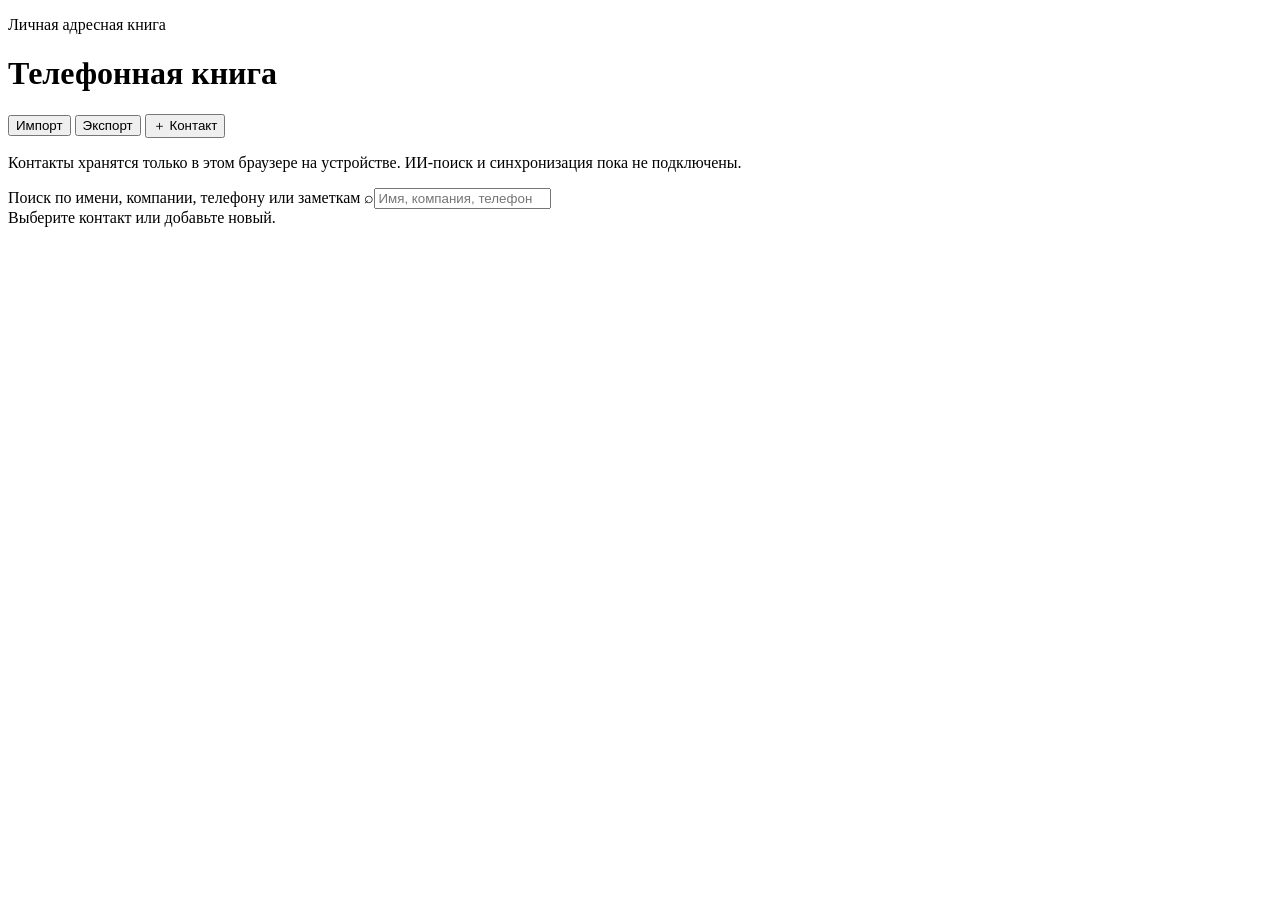
==== docs/index.html @ 7af8ae27 "Rename index.html to index.html" ====
<!doctype html>
<html lang="ru">
<head>
  <meta charset="utf-8">
  <meta name="viewport" content="width=device-width, initial-scale=1, viewport-fit=cover">
  <meta name="theme-color" content="#0b6e69">
  <meta name="description" content="Личная телефонная книга, работающая офлайн на этом устройстве.">
  <title>ИИ Телефонная книга</title>
  <link rel="manifest" href="./manifest.webmanifest">
  <link rel="icon" href="./icon.svg" type="image/svg+xml">
  <link rel="stylesheet" href="./styles.css">
  <script src="./app.js" defer></script>
</head>
<body>
  <header class="topbar">
    <div><p class="eyebrow">Личная адресная книга</p><h1>Телефонная книга</h1></div>
    <div class="toolbar">
      <button class="button secondary" id="installBtn" type="button" hidden>Установить</button>
      <button class="button secondary" id="importBtn" type="button">Импорт</button>
      <button class="button secondary" id="exportBtn" type="button">Экспорт</button>
      <button class="button primary" id="addBtn" type="button">＋ Контакт</button>
      <input id="fileInput" type="file" accept=".json,.csv,.txt" hidden>
    </div>
  </header>
  <main>
    <p class="notice" id="storageNotice">Контакты хранятся только в этом браузере на устройстве. ИИ-поиск и синхронизация пока не подключены.</p>
    <section class="searchbar" aria-label="Поиск по контактам">
      <label class="sr-only" for="search">Поиск по имени, компании, телефону или заметкам</label>
      <span aria-hidden="true">⌕</span><input id="search" type="search" placeholder="Имя, компания, телефон или заметка…" autocomplete="off">
      <span class="count" id="count" aria-live="polite"></span>
    </section>
    <div class="layout">
      <section class="contact-list" aria-label="Контакты"><div id="list"></div></section>
      <section class="detail" id="detail" aria-live="polite"><div class="empty">Выберите контакт или добавьте новый.</div></section>
    </div>
  </main>
  <dialog id="editor">
    <form id="contactForm" method="dialog">
      <div class="dialog-head"><h2 id="formTitle">Новый контакт</h2><button class="icon-button" value="cancel" aria-label="Закрыть">×</button></div>
      <input id="contactId" type="hidden">
      <label>Имя и фамилия<input id="name" name="name" maxlength="160" autocomplete="name"></label>
      <label>Компания<input id="company" name="company" maxlength="160" autocomplete="organization"></label>
      <label>Должность<input id="position" name="position" maxlength="160"></label>
      <label>Телефоны <span class="hint">по одному на строку</span><textarea id="phones" rows="2" maxlength="1000" autocomplete="tel"></textarea></label>
      <label>Электронная почта <span class="hint">по одному на строку</span><textarea id="emails" rows="2" maxlength="1000" autocomplete="email"></textarea></label>
      <div class="two-col"><label>Город<input id="city" maxlength="100" autocomplete="address-level2"></label><label>Страна<input id="country" maxlength="100" autocomplete="country-name"></label></div>
      <label>Ссылки <span class="hint">по одной на строку</span><textarea id="links" rows="2" maxlength="2000" placeholder="https://…"></textarea></label>
      <label>Теги <span class="hint">через запятую</span><input id="tags" maxlength="500"></label>
      <label>Заметки<textarea id="notes" rows="3" maxlength="4000"></textarea></label>
      <div class="dialog-actions"><button class="button secondary" value="cancel">Отмена</button><button class="button primary" id="saveBtn" value="save">Сохранить</button></div>
      <p class="form-error" id="formError" role="alert"></p>
    </form>
  </dialog>
  <dialog id="confirmDelete" class="small-dialog">
    <form method="dialog"><h2>Удалить контакт?</h2><p>Это действие нельзя отменить.</p><div class="dialog-actions"><button class="button secondary" value="cancel">Отмена</button><button class="button danger" id="confirmDeleteBtn" value="delete">Удалить</button></div></form>
  </dialog>
  <div class="toast" id="toast" role="status" aria-live="polite"></div>
</body>
</html>
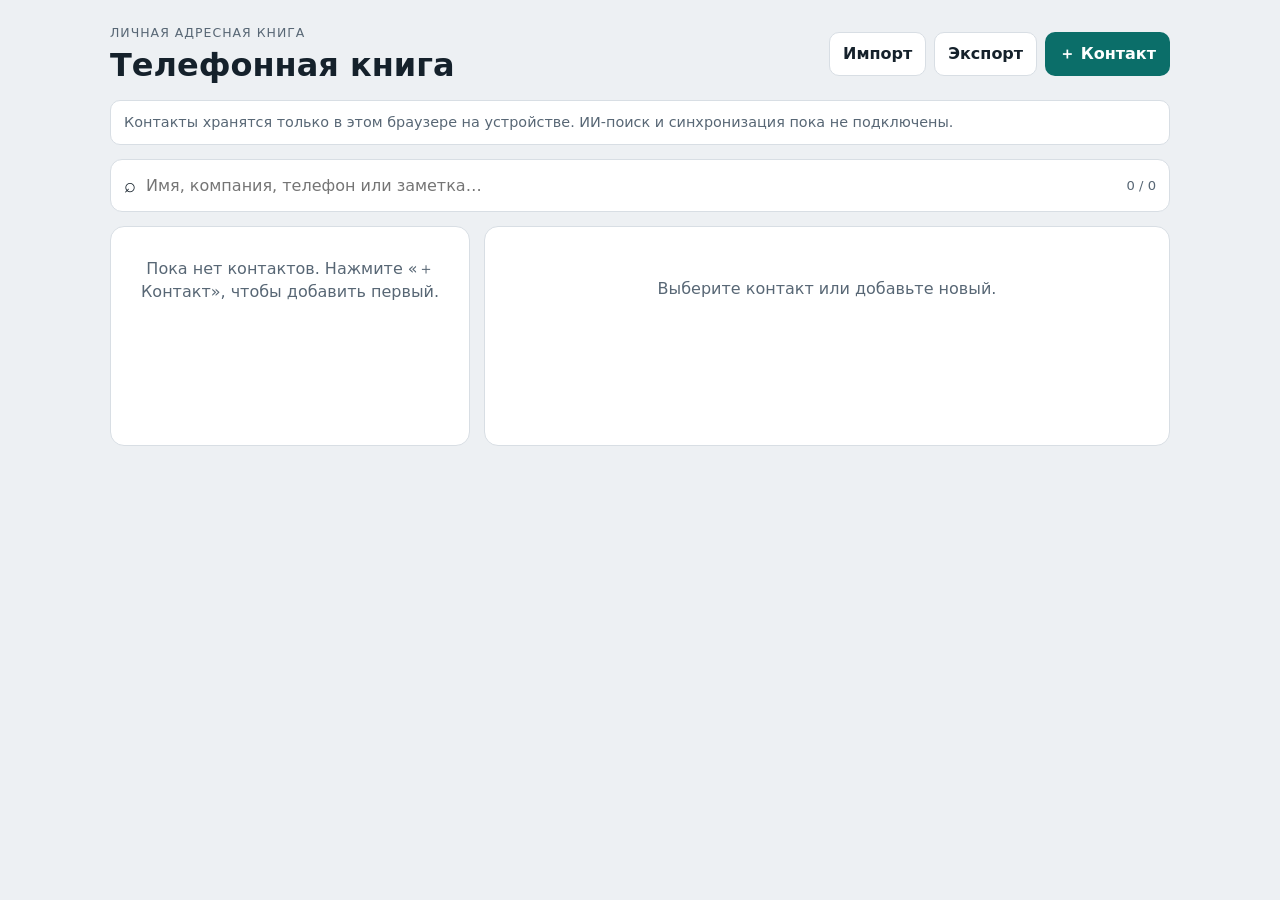
==== commit 032d8eb0: "Fix hidden form field and missing form names so edits save correctly in the PWA app" ====
--- a/docs/index.html
+++ b/docs/index.html
@@ -37,16 +37,16 @@
   <dialog id="editor">
     <form id="contactForm" method="dialog">
       <div class="dialog-head"><h2 id="formTitle">Новый контакт</h2><button class="icon-button" value="cancel" aria-label="Закрыть">×</button></div>
-      <input id="contactId" type="hidden">
+      <input id="contactId" name="id" type="hidden">
       <label>Имя и фамилия<input id="name" name="name" maxlength="160" autocomplete="name"></label>
       <label>Компания<input id="company" name="company" maxlength="160" autocomplete="organization"></label>
       <label>Должность<input id="position" name="position" maxlength="160"></label>
-      <label>Телефоны <span class="hint">по одному на строку</span><textarea id="phones" rows="2" maxlength="1000" autocomplete="tel"></textarea></label>
-      <label>Электронная почта <span class="hint">по одному на строку</span><textarea id="emails" rows="2" maxlength="1000" autocomplete="email"></textarea></label>
-      <div class="two-col"><label>Город<input id="city" maxlength="100" autocomplete="address-level2"></label><label>Страна<input id="country" maxlength="100" autocomplete="country-name"></label></div>
-      <label>Ссылки <span class="hint">по одной на строку</span><textarea id="links" rows="2" maxlength="2000" placeholder="https://…"></textarea></label>
-      <label>Теги <span class="hint">через запятую</span><input id="tags" maxlength="500"></label>
-      <label>Заметки<textarea id="notes" rows="3" maxlength="4000"></textarea></label>
+      <label>Телефоны <span class="hint">по одному на строку</span><textarea id="phones" name="phones" rows="2" maxlength="1000" autocomplete="tel"></textarea></label>
+      <label>Электронная почта <span class="hint">по одному на строку</span><textarea id="emails" name="emails" rows="2" maxlength="1000" autocomplete="email"></textarea></label>
+      <div class="two-col"><label>Город<input id="city" name="city" maxlength="100" autocomplete="address-level2"></label><label>Страна<input id="country" name="country" maxlength="100" autocomplete="country-name"></label></div>
+      <label>Ссылки <span class="hint">по одной на строку</span><textarea id="links" name="links" rows="2" maxlength="2000" placeholder="https://…"></textarea></label>
+      <label>Теги <span class="hint">через запятую</span><input id="tags" name="tags" maxlength="500"></label>
+      <label>Заметки<textarea id="notes" name="notes" rows="3" maxlength="4000"></textarea></label>
       <div class="dialog-actions"><button class="button secondary" value="cancel">Отмена</button><button class="button primary" id="saveBtn" value="save">Сохранить</button></div>
       <p class="form-error" id="formError" role="alert"></p>
     </form>
--- a/docs/styles.css
+++ b/docs/styles.css
@@ -0,0 +1,62 @@
+:root { color-scheme: light dark; --bg:#edf0f3; --surface:#fff; --ink:#15212b; --muted:#586775; --line:#d8dee4; --accent:#0b6e69; --accent-contrast:#fff; --danger:#b42318; --soft:#e5f2f0; font:16px/1.45 system-ui,-apple-system,"Segoe UI",sans-serif; }
+@media (prefers-color-scheme:dark) { :root { --bg:#0e151b; --surface:#15202a; --ink:#e5ecf1; --muted:#a2afbb; --line:#2a3742; --accent:#42b9af; --accent-contrast:#052220; --danger:#ff8a80; --soft:#173733; } }
+* { box-sizing:border-box; }
+body { margin:0; background:var(--bg); color:var(--ink); padding:env(safe-area-inset-top) 0 env(safe-area-inset-bottom); }
+button,input,textarea { font:inherit; color:inherit; }
+button { cursor:pointer; }
+.topbar { max-width:1100px; margin:auto; padding:24px 20px 16px; display:flex; align-items:center; justify-content:space-between; gap:16px; }
+h1,h2,h3,p { margin-top:0; }
+h1 { margin-bottom:0; font-size:clamp(1.45rem,5vw,2rem); line-height:1.15; }
+.eyebrow { color:var(--muted); font-size:.78rem; letter-spacing:.08em; text-transform:uppercase; margin:0 0 5px; }
+.toolbar { display:flex; flex-wrap:wrap; gap:8px; }
+.button { min-height:42px; border:1px solid transparent; border-radius:10px; padding:9px 13px; font-weight:650; }
+.button.primary { background:var(--accent); color:var(--accent-contrast); }
+.button.secondary { border-color:var(--line); background:var(--surface); }
+.button.danger { background:var(--danger); color:#fff; }
+.button.danger-outline { color:var(--danger); background:transparent; border-color:var(--line); }
+main { max-width:1100px; margin:auto; padding:0 20px 40px; }
+.notice { margin:0 0 14px; padding:11px 13px; color:var(--muted); background:var(--surface); border:1px solid var(--line); border-radius:10px; font-size:.9rem; }
+.searchbar { display:flex; align-items:center; gap:10px; padding:8px 13px; background:var(--surface); border:1px solid var(--line); border-radius:12px; font-size:1.25rem; }
+.searchbar input { flex:1; min-width:0; padding:6px 0; border:0; outline:0; background:transparent; font-size:1rem; }
+.count { color:var(--muted); font-size:.82rem; white-space:nowrap; }
+.layout { display:grid; grid-template-columns:minmax(260px,360px) minmax(0,1fr); gap:14px; margin-top:14px; align-items:start; }
+.contact-list,.detail { min-width:0; min-height:220px; background:var(--surface); border:1px solid var(--line); border-radius:14px; overflow:hidden; }
+.contact-row { display:flex; width:100%; min-height:68px; align-items:center; gap:11px; padding:10px 13px; text-align:left; background:transparent; border:0; border-bottom:1px solid var(--line); }
+.contact-row:hover,.contact-row:focus-visible { background:var(--soft); }
+.avatar { display:grid; flex:none; place-items:center; width:42px; height:42px; border-radius:50%; background:var(--soft); color:var(--accent); font-weight:750; }
+.avatar.large { width:58px; height:58px; font-size:1.2rem; }
+.row-copy { display:grid; min-width:0; gap:3px; }
+.row-copy strong,.row-copy span { overflow:hidden; text-overflow:ellipsis; white-space:nowrap; }
+.row-copy span,.detail-title p { color:var(--muted); font-size:.87rem; margin:0; }
+.detail { padding:20px; }
+.empty { padding:30px 18px; color:var(--muted); text-align:center; }
+.detail-head { display:flex; align-items:center; gap:14px; margin-bottom:15px; }
+.detail-title { min-width:0; }
+.detail-title h2 { overflow-wrap:anywhere; margin:0 0 4px; font-size:1.35rem; }
+.detail-actions { display:flex; gap:8px; margin-bottom:18px; }
+.detail-field { border-top:1px solid var(--line); padding:13px 0; overflow-wrap:anywhere; }
+.detail-field h3 { margin:0 0 6px; color:var(--muted); font-size:.76rem; letter-spacing:.06em; text-transform:uppercase; }
+.detail-field p { margin:3px 0; }
+a { color:var(--accent); }
+dialog { width:min(600px,calc(100% - 24px)); max-height:calc(100dvh - 24px); overflow:auto; padding:0; border:1px solid var(--line); border-radius:16px; background:var(--surface); color:var(--ink); }
+dialog::backdrop { background:#07121cb3; backdrop-filter:blur(2px); }
+#contactForm,dialog form { display:grid; gap:13px; padding:20px; }
+.dialog-head { display:flex; justify-content:space-between; align-items:center; gap:10px; }
+.dialog-head h2,dialog h2 { margin:0; font-size:1.2rem; }
+.icon-button { border:0; background:transparent; font-size:1.6rem; padding:0 7px; }
+label { display:grid; gap:5px; font-size:.9rem; font-weight:600; }
+input,textarea { min-width:0; width:100%; padding:10px 11px; border:1px solid var(--line); border-radius:9px; background:var(--bg); }
+textarea { resize:vertical; }
+.hint { color:var(--muted); font-size:.78rem; font-weight:400; }
+.two-col { display:grid; grid-template-columns:1fr 1fr; gap:10px; }
+.dialog-actions { display:flex; justify-content:flex-end; gap:8px; margin-top:4px; }
+.form-error { min-height:1em; margin:0; color:var(--danger); font-size:.88rem; }
+.small-dialog { max-width:380px; }
+.small-dialog p { color:var(--muted); }
+.toast { position:fixed; z-index:10; bottom:calc(18px + env(safe-area-inset-bottom)); left:50%; max-width:calc(100% - 32px); padding:11px 16px; transform:translate(-50%,20px); opacity:0; pointer-events:none; border-radius:10px; background:var(--ink); color:var(--bg); transition:opacity .18s,transform .18s; }
+.toast.show { opacity:1; transform:translate(-50%,0); }
+.sr-only { position:absolute; width:1px; height:1px; padding:0; margin:-1px; overflow:hidden; clip:rect(0,0,0,0); white-space:nowrap; border:0; }
+:focus-visible { outline:3px solid #e6a700; outline-offset:2px; }
+@media(max-width:720px) { .topbar { align-items:flex-start; flex-direction:column; padding-top:18px; } .toolbar { width:100%; } .toolbar .button { flex:1; } .layout { grid-template-columns:1fr; } .contact-list { min-height:120px; max-height:42vh; overflow:auto; } .detail { min-height:120px; } }
+@media(max-width:420px) { main { padding-left:12px; padding-right:12px; } .topbar { padding-left:12px; padding-right:12px; } .toolbar { display:grid; grid-template-columns:1fr 1fr; } .two-col { grid-template-columns:1fr; } .detail { padding:16px; } }
+@media(prefers-reduced-motion:reduce) { *,*::before,*::after { scroll-behavior:auto!important; transition:none!important; } }
